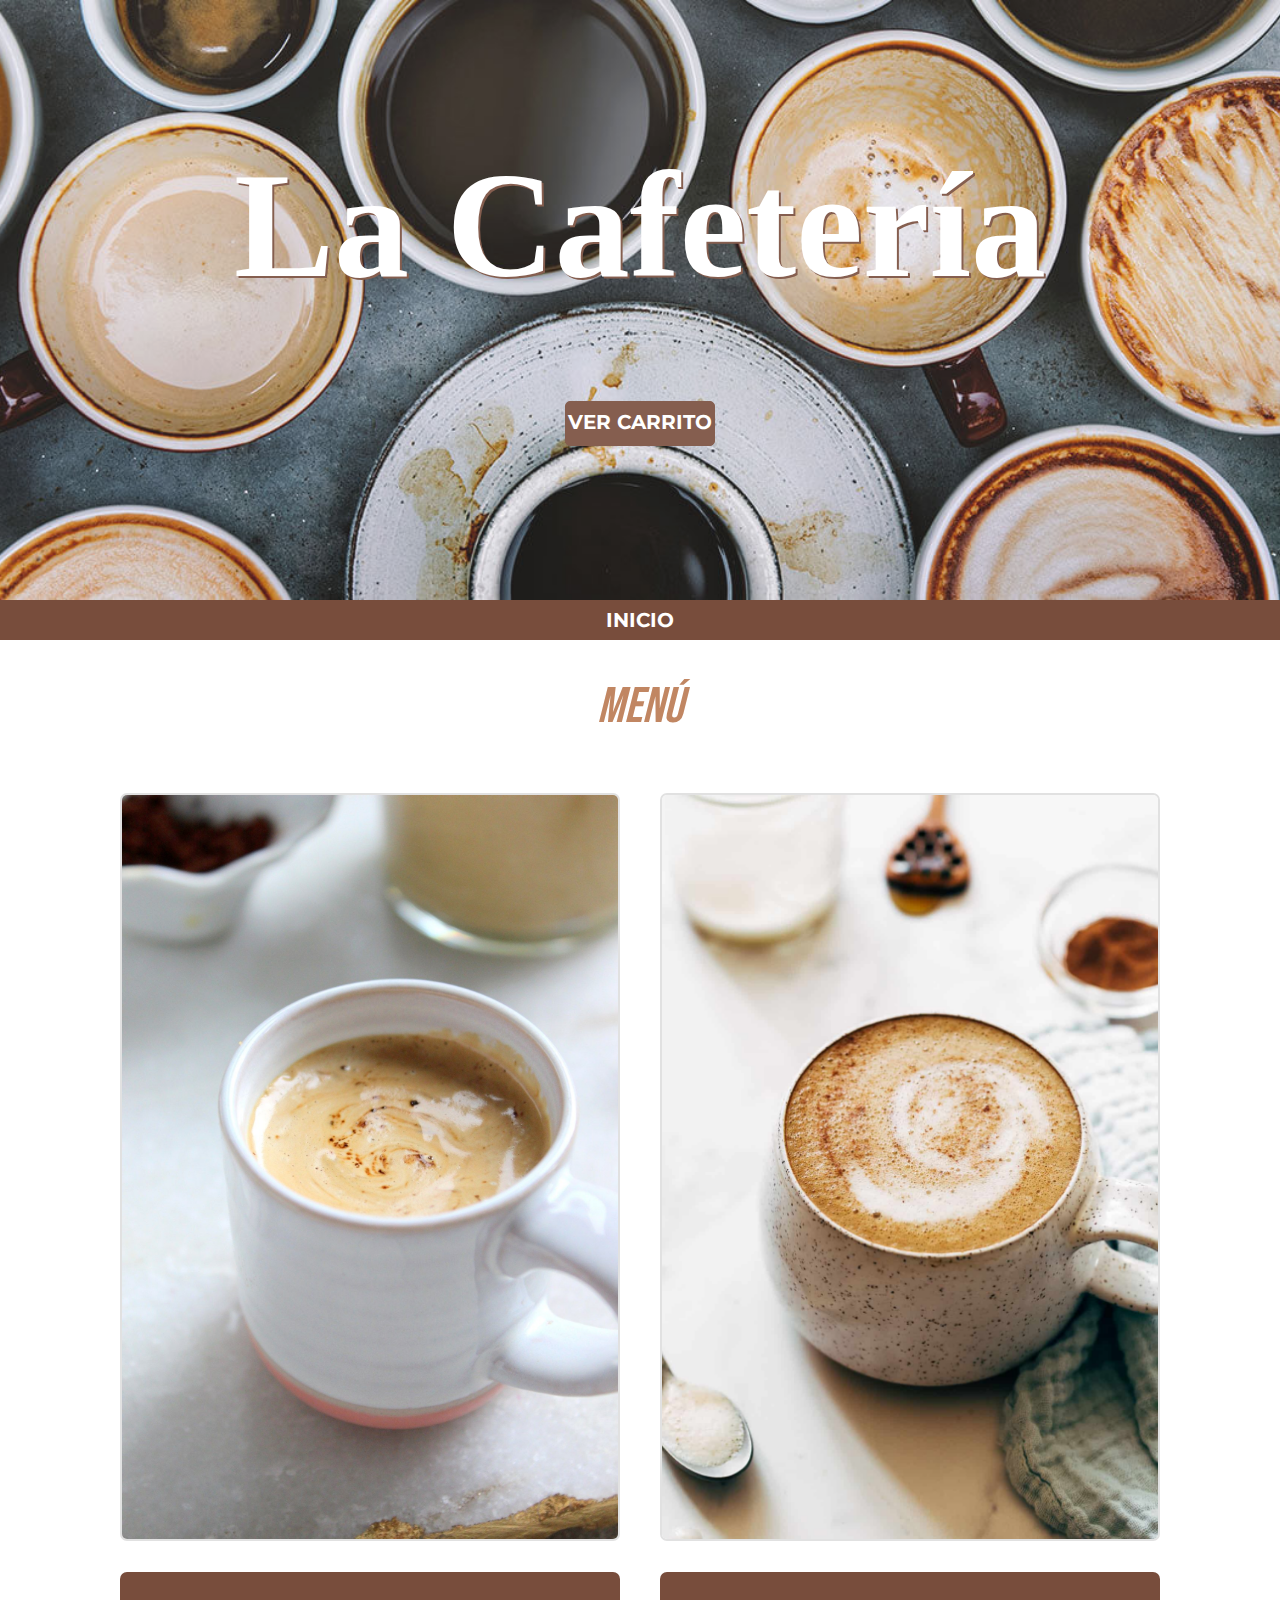
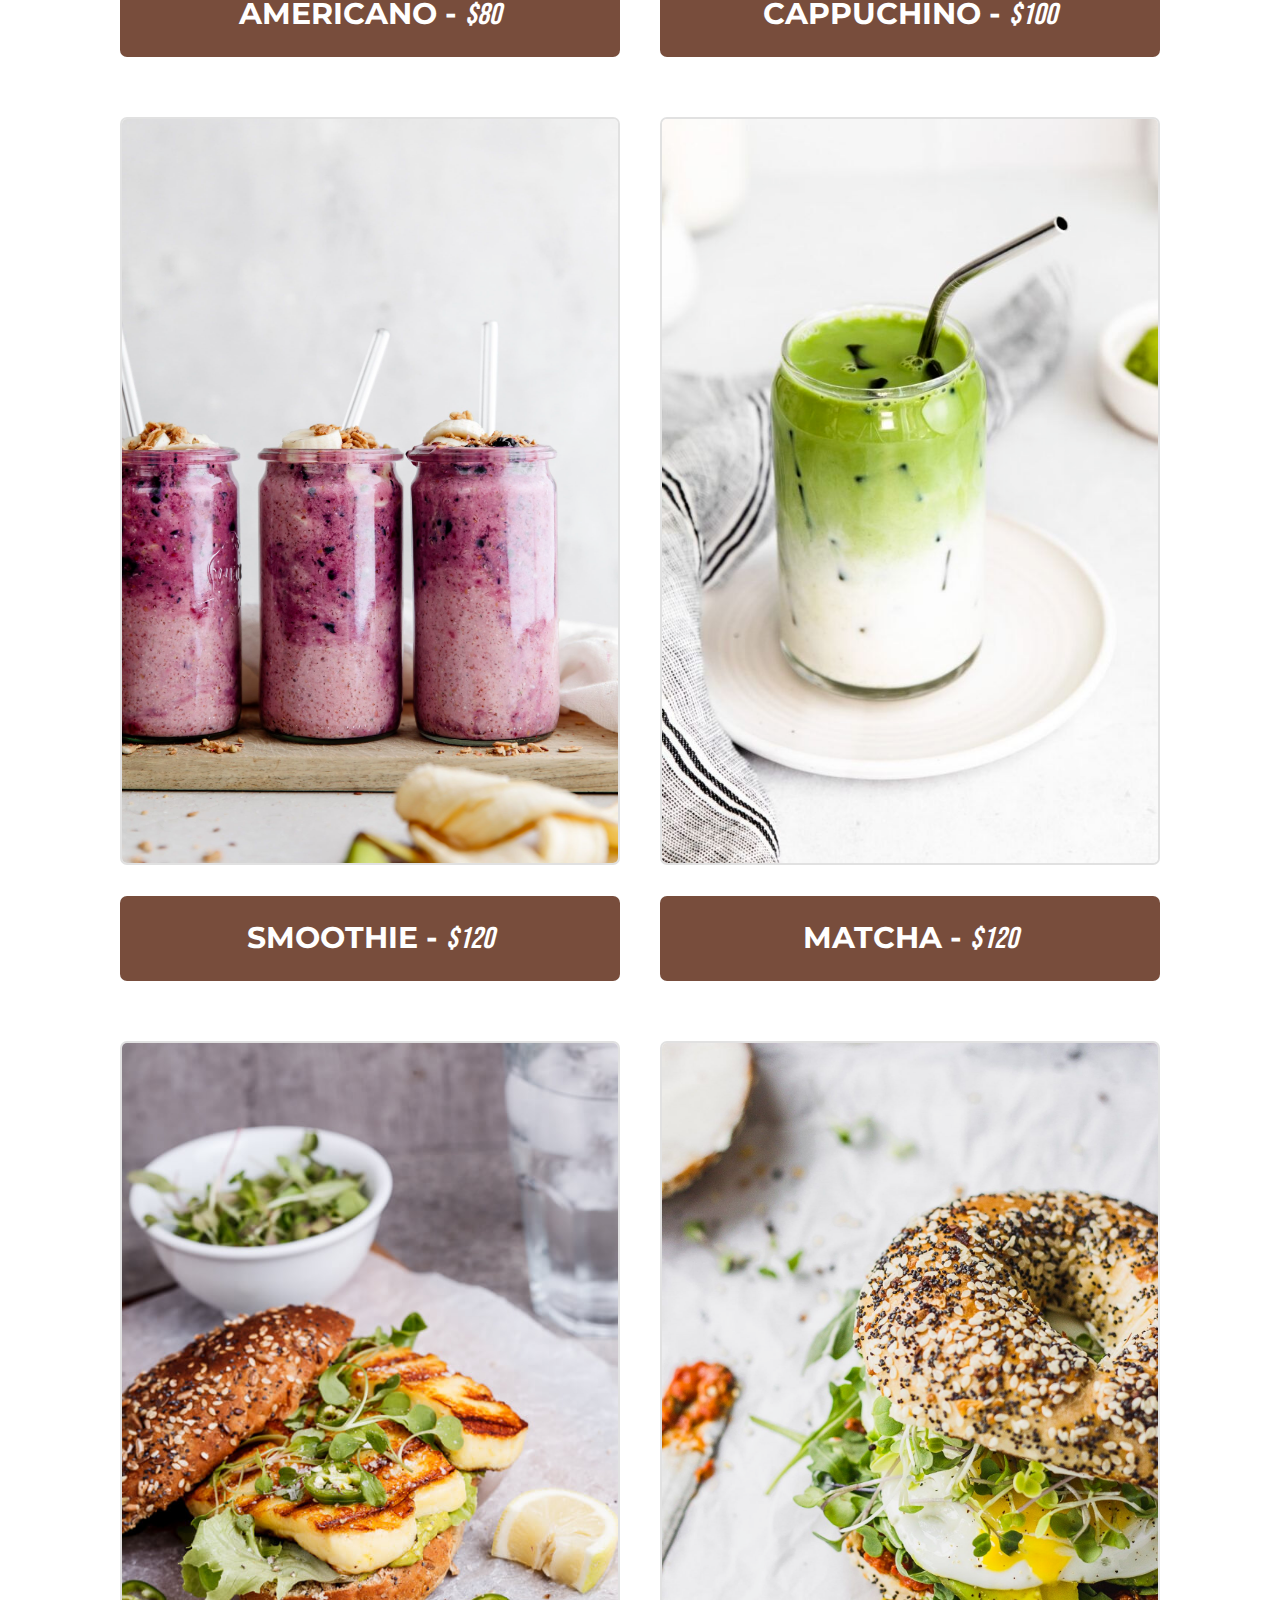
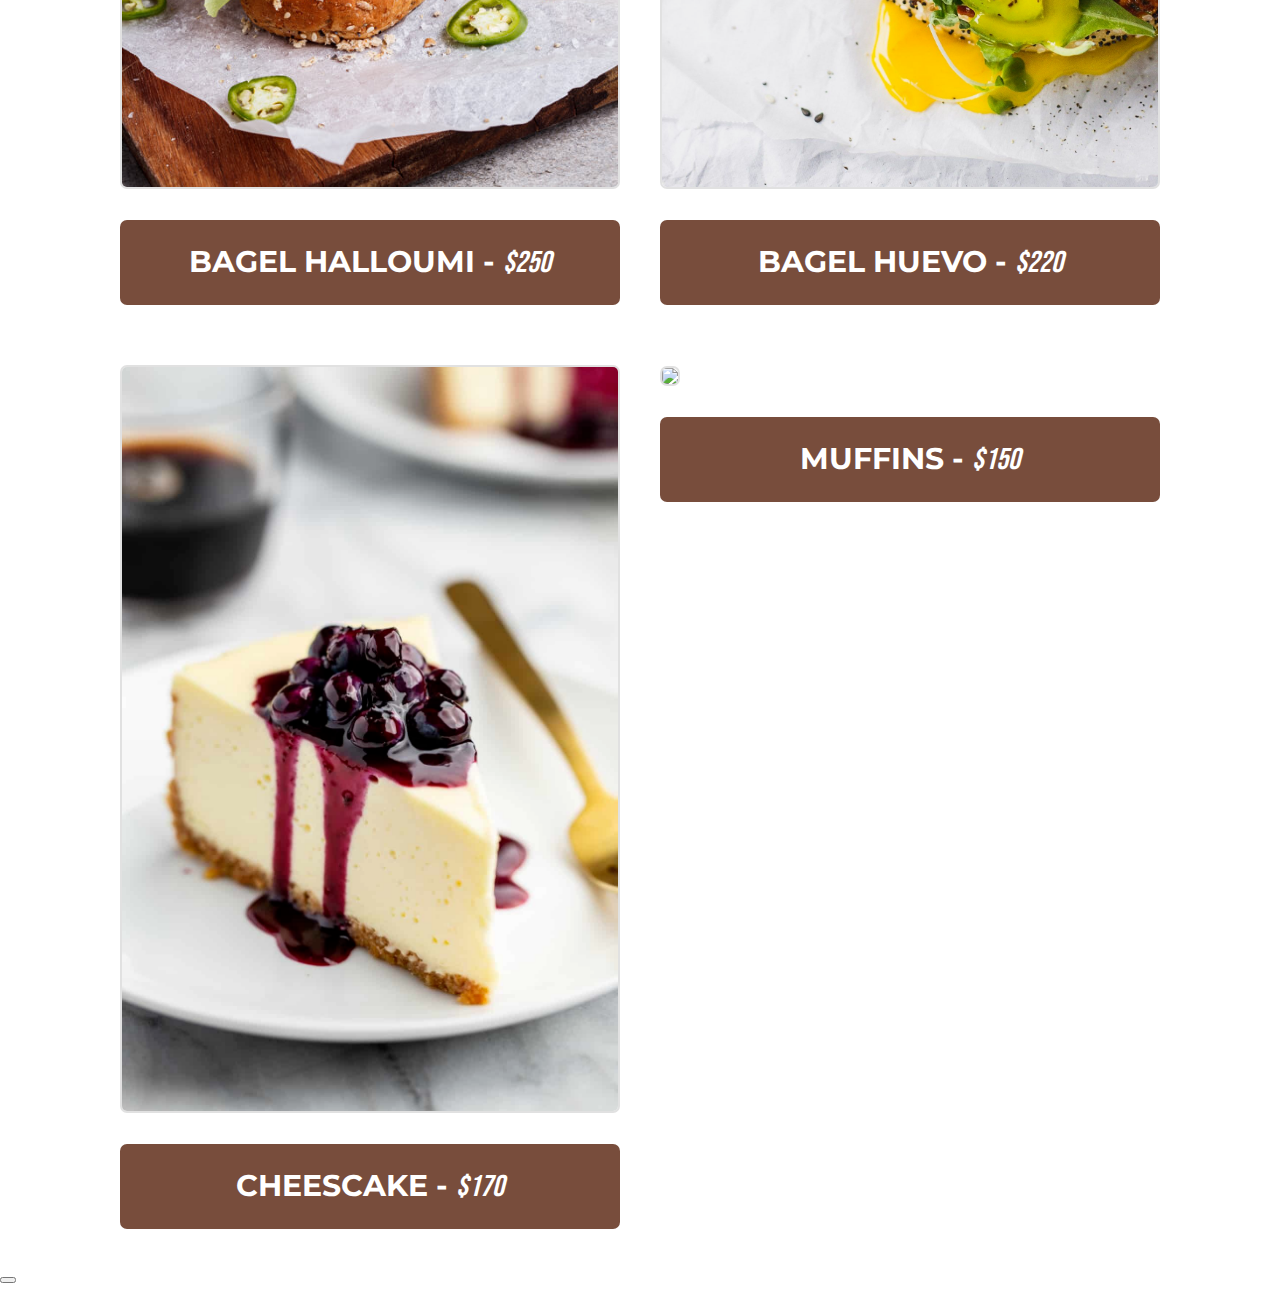
==== bebidasCalientes.html @ eb08eecf "Trabajo final. Tahhan Maria" ====
<!DOCTYPE html>
<html lang="en">
<head>
    <meta charset="UTF-8">
    <meta http-equiv="X-UA-Compatible" content="IE=edge">
    <meta name="viewport" content="width=device-width, initial-scale=1.0">
    <link rel="stylesheet" href="css/normalize.css">
    <link rel="stylesheet" href="css/styles.css">
    <link rel="preconnect" href="https://fonts.googleapis.com">
    <link rel="preconnect" href="https://fonts.gstatic.com" crossorigin>
    <link href="https://fonts.googleapis.com/css2?family=Bebas+Neue&family=Montserrat:ital,wght@1,200;1,300&display=swap" rel="stylesheet">
    <link rel="stylesheet" type="text/css" href="https://cdn.jsdelivr.net/npm/toastify-js/src/toastify.min.css">
    <title>La Cafetería</title>
</head>
<body>
    
    <header class="header">
        <a href="index.html">
            <h1 class="titulo__cafeteria">La Cafetería</h1>
        </a>
        
        <div id="verCarrito" class="caja-icon ">Ver Carrito </div>
    </header>

    
    <!-- <nav class="barra centrar-texto">
        <a href="BebidasCalientes.html" class="items__barra">Bebidas Calientes</a>
        <a href="BebidasFrias.html" class="items__barra">Bebidas Frías</a>
        <a href="Bagels.html" class="items__barra">Bagels</a>
        <a href="Dulces.html" class="items__barra">Dulces</a>
    </nav> -->

    <nav class="barra centrar-texto">
        <a href="index.html" class="items__barra">Inicio</a>
    </nav>


    <main class="contenedor">

        <div class="titulo-producto">
            <h2 class="fuente-producto">Menú</h2>
        </div>

        <section id="contenedorProductos" class="grid-conteiner">


        </section>
        
    </main>
    
    <div class="ventanaCarrito" id="ventanaCarrito">
        
    </div>
    <button class="" id="productoAgregado"></button>


    <script src="//cdn.jsdelivr.net/npm/sweetalert2@11"></script>
    <script src="https://cdn.jsdelivr.net/npm/bootstrap@5.2.2/dist/js/bootstrap.bundle.min.js" integrity="sha384-OERcA2EqjJCMA+/3y+gxIOqMEjwtxJY7qPCqsdltbNJuaOe923+mo//f6V8Qbsw3" crossorigin="anonymous"></script>
    <script type="text/javascript" src="https://cdn.jsdelivr.net/npm/toastify-js"></script>
    <script src="js/productos.js"></script>
    <script src="js/main.js"></script>
</body>
</html>
---- css/styles.css ----
:root{
    --fuenteHeading: "Pt Sans", sans-serif;
    --fuenteParrafos: "Open Sans", sans-serif;
    --fuenteLogo:'EB Garamond', serif;
    --fuenteItems: 'Bebas Neue', cursive;
    --fuente1: 'Bebas Neue', cursive;
    --fuente2: 'Montserrat', sans-serif;
 

    --primario: #784D3C;
    --blanco: #ffffff;
    --negro: #000000;
    --claro: #e1e1e1;
    --marroncito: #C18662;
    
}

html {
    box-sizing: border-box;
    font-size: 62.5%;
  }
  *, *:before, *:after {
    box-sizing: inherit;
  }
body{
    font-family: var(--fuenteParrafos);
    font-size: 1.6rem;
    line-height: 2;
}


@media (min-width: 769px) {
    .contenedor{
        max-width: 120rem;
        width: 900%;
        margin: 0 auto;
    }
    
}


a{
    text-decoration: none;
}

h1, h2, h3, h4{
    font-family: var(--fuenteHeading);
    line-height: 1.8rem;
}

h1{
    font-size: 4.8rem;
    line-height: 9rem;
}

@media (min-width: 768px) {
    h1{
        line-height: 15rem;
    }
    
}
h2 {
    font-size: 4rem;
    line-height: 5rem;
}

h3 {
    font-size: 3.2rem;
}

h4{
    font-size: 2.8rem;
}

img{
    max-width: 100%;
}


.no-margin{
    margin: 0;
}
.no-padding{
    padding: 0;
}
.centrar-texto{
    text-align: center;
}

.alinear-items{
    align-items: center;
}


.header{
    background-image: url(../img/contacto.jpg);
    background-position: center center;
    background-size: cover;
    height: 60rem;
    opacity: .9;
}

.titulo__cafeteria{
    color: var(--blanco);
    font-family: var(--fuenteLogo);
    font-size: 9rem;
    padding-top: 20rem;
    text-align: center;
    margin-top: 0;
    text-shadow: 2px 2px var(--primario);
    text-align: center;
}

@media (min-width: 1024px) {
    .titulo__cafeteria{
        color: var(--blanco);
        font-family: var(--fuenteLogo);
        padding-top: 22rem;
        font-size: 20rem;
        margin-top: 0;
        justify-content: center;
        align-items: center;
        text-align: center;
    }
}

@media (min-width: 768px) {
    .titulo__cafeteria{
        color: var(--blanco);
        font-family: var(--fuenteLogo);
        padding-top: 15rem; 
        font-size: 15rem;
        margin-top: 0;
        text-align: center;
    }
}


.barra{
    background-color: var(--primario);
    margin-bottom: 3rem;
    display: block;
    align-items: center;
}

.caja-icon{
    background-color: var(--primario);
    width: 15rem;
    height: 4.5rem;
    border-radius: .5rem;
    border: .1px solid #784D3C;
    font-size: 2rem;
    text-transform: uppercase;
    text-align: center;
    color: var(--blanco);
    font-family: var(--fuente2);
    font-weight: bold;
    text-shadow: .5px solid var(--primario);
    margin-left: 11rem;
}

.caja-icon:hover{
    background-color: #C18662;
    cursor: pointer;
}

@media (min-width: 768px) {
    
    .caja-icon{
        width: min( 15rem, 100%);
        margin: 0 auto;
    }
    
}

@media (min-width: 1024px) {
    
    .caja-icon{
        width: min( 15rem, 100%);
        margin: 0 auto;
    }
    
}

.items__barra{
    color: var(--blanco);
    text-transform: uppercase;
    text-decoration: none;
    font-size: 2rem;
    font-family: var(--fuente2);
    font-weight: bold;
    display: block;
    align-items: center;
}

.items__barra:hover{
    background-color: var(--marroncito);
}


.menu__barra{
    color: var(--blanco);
    text-transform: uppercase;
    text-decoration: none;
    font-size: 2rem;
    font-family: var(--fuente2);
    font-weight: bold;
}

@media (min-width: 768px) {
    .barra{
        display: flex;
        justify-content: space-around;
        padding: 0 2rem;
    }
}


@media (min-width: 769px) {
    .barra{
        display: flex;
        justify-content: space-around;
        padding: 0 15rem;
        
    }
}


.titulo-producto{
    color: #C18662;
    text-align: center;
    }

.fuente-producto{
    font-family: var(--fuente1);
    font-size: 5rem;
    font-weight: 400;
    font-style: italic;
} 

.precio{
    font-family: var(--fuente1);
    font-size: 3rem;
    font-weight: 400;
    font-style: italic;

}

.grid-conteiner{
    margin: 2rem;
}
@media (min-width: 769px) {
    .grid-conteiner{
        display: grid;
        grid-template-columns: repeat(2, 1fr);
        grid-template-rows: repeat(2, 1fr);
        gap: 5rem;
        margin: 5rem 5rem;
        align-content: center;
        justify-content: center;
    
    }
}


@media (min-width: 768px) {
    .grid-conteiner{
        display: grid;
        grid-template-columns: repeat(2, 1fr);
        grid-template-rows: repeat(2, 1fr);
        gap: 4rem;
        margin: 3rem 8rem;
        align-content: center;
        justify-content: center;
    }
}

.item-border{
    border: 2px solid var(--claro);
    border-radius: .7rem;
}

.grid-item{
    margin-top: 2rem;
}


.boton{
    background-color: var(--primario);
    color: var(--blanco);
    padding: .3rem;
    border-radius: .7rem;
    margin-top: 2rem;
}

.boton:hover{
    background-color: var(--marroncito);
    cursor: pointer;
}

.boton-font{
    color: var(--blanco);
    font-family: var(--fuente2);
    text-align: center;
    font-style: normal;
    text-transform: uppercase;
    font-weight: bold;
    font-size: 3rem;
}


.bienvenidos-font{
    font-family:var(--fuenteLogo);
    color: var(--marroncito);
    text-shadow: 0 0 var(--primario);
}

@media (min-width: 1024px) {
    .bienvenidos-font{
        font-family:var(--fuenteLogo);
        color: var(--marroncito);
        font-size: 7rem;
    }
}

.imagen-main{
    margin: .5rem;
}

.imagen{
    border-radius: 1rem;
}

@media (min-width: 1024px) {
    .imagen-main{
        margin: 0 2rem;
        align-items: center;

    }
}

@media (min-width: 769px) {
    .imagen-main{
        margin: 0 8rem;
        align-items: center;
      
    }
}


@media (min-width: 769px) {
    .info-grid{
        display: grid;
        grid-template-columns: repeat(3, 1fr);
        grid-row: auto;
        justify-content: center;
        align-content: center;
        gap: 2rem;
        width: auto;
        margin: 5rem 10rem;
        
        
    }
}

@media (min-width: 768px) {
    .info-grid{
        display: grid;
        grid-template-columns: repeat(3, 1fr);
        grid-row: auto;
        justify-content: center;
        align-content: center;
        gap: 2rem;
        width: auto;
        margin: 3rem auto;
        
    }
}

@media (min-width: 768px) {
    .info-item{
        text-align: center;
        border-right: .3rem solid var(--claro);
    }

    .info-item:last-of-type{
        border-right: none;
    }
   
}

.info-color{
    color: var(--marroncito);
    text-transform: uppercase;
    font-family: var(--fuenteParrafos);
    text-shadow: 0 0 var(--primario);
    line-height: 3rem; 
}

.barra-footer{
    background-color: var(--primario);
    margin-bottom: 0;
    
    
}

.flex-footer{
    display: flex;
    justify-content: flex-end;
    align-items: center;
    text-align: center;
    

}

.footer-font{
    color: var(--blanco);
    font-family: var(--fuenteLogo);
    font-size: 3rem;
    padding: 1rem;
    
   
}

.formulario fieldset{
    background-color: var(--claro);
    padding: 5rem;
    border: none;
    border-radius: 1rem;
    align-items: center;
    justify-content: center;
    text-align: center;
    width: min( 60rem, 100%);
    margin: 0 auto;
    
}

.formulario label{
    color: var(--blanco);
    font-family: var(--fuenteHeading);
    font-size: 2rem;
    text-shadow: .5rem solid var(--primario);

}

.formulario legend{
    color: var(--blanco);
    font-size: 3rem;
    text-align: center;
    padding-top: 3rem;
    text-transform: uppercase;
}

.boton-campo{
    color: var();
}

.ventanaCarrito{
    width: 80%;
    margin: 0 10%;
    max-height: 88vh;
    color: var(--blanco);
    background-color: var(--marroncito);
    display: flex;
    flex-direction: column;
    align-items: center;
    position: fixed;
    overflow: auto;
    z-index: 9;
    top: 12vh;
    scrollbar-color: none;
    border-radius: 1rem;
    box-shadow: 1rem solid var(--negro);
}

.ventanaCarrito::-webkit-scrollbar{
    display: none;
}

.carrito-head{
    display: flex;
    justify-content: space-around;
    background-color: var(--primario);
    color: var(--blanco);
    width: 100%;
}

.carrito-titulo{
    justify-self: start;
    font-family: var(--fuenteLogo);
}

.carrito-boton{
    cursor: pointer;
}

@media (min-width: 768px) {
    .ventanaCarrito > .contenido-carrito{
        display: flex;
        flex-direction: row;
        justify-content: space-around;
        align-items: center;
        width: 70%;
        margin: 10px;
    }    
    
}
.ventanaCarrito > .contenido-carrito{
    display: flex;
    flex-direction: row;
    justify-content: space-around;
    align-items: center;
    width: 70%;
    margin: 10px;
}

.ventanaCarrito > div > img{
    height: 50px;
    width: 50px;
}


@media (min-width: 768px) {
    .ventanaCarrito > div > img{
        height: 120px;
        width: 120px;
    }
}

.borrar-producto{
    cursor: pointer;
    font-size: 1rem;
}

@media (min-width: 768px) {
    .borrar-producto{
        cursor: pointer;
        font-size: 3rem;
    }
    
}

.tottal-carrito{
    font-size: 15px;
    padding: 10px;
    text-align: center;
    padding-top: 10px;
    font-family: var(--fuenteLogo);
    

}
@media (min-width: 768px) {
    .total-carrito{
        font-size: 28px;
        padding: 20px;
        text-align: center;
        padding-top: 20px;
        font-family: var(--fuenteLogo);
    }
    
}


.restar{
    cursor: pointer;
    font-size: 2rem;
}

@media (min-width: 768px) {
    .restar{
        cursor: pointer;
        font-size: 5rem;
    }
}

.sumar{
    cursor: pointer;
    font-size: 2rem;
}

@media (min-width: 768px) {
    .sumar{
        cursor: pointer;
        font-size: 4rem;
    }
    
}

.botonFinalizarCompra{
    width: 30rem;
    background-color: var(--blanco);
    border-radius: .5rem;
    border-color: 2rem solid var(--primario);
    color: #000000;
    text-align: center;
    font-family: var(--fuenteItems);
    margin-bottom: 3rem;
    font-size: 3rem;
    cursor: pointer;
}

.nombre{
    margin: 1rem;

}

#map {
	height: 500px;
	width: 100%;
}
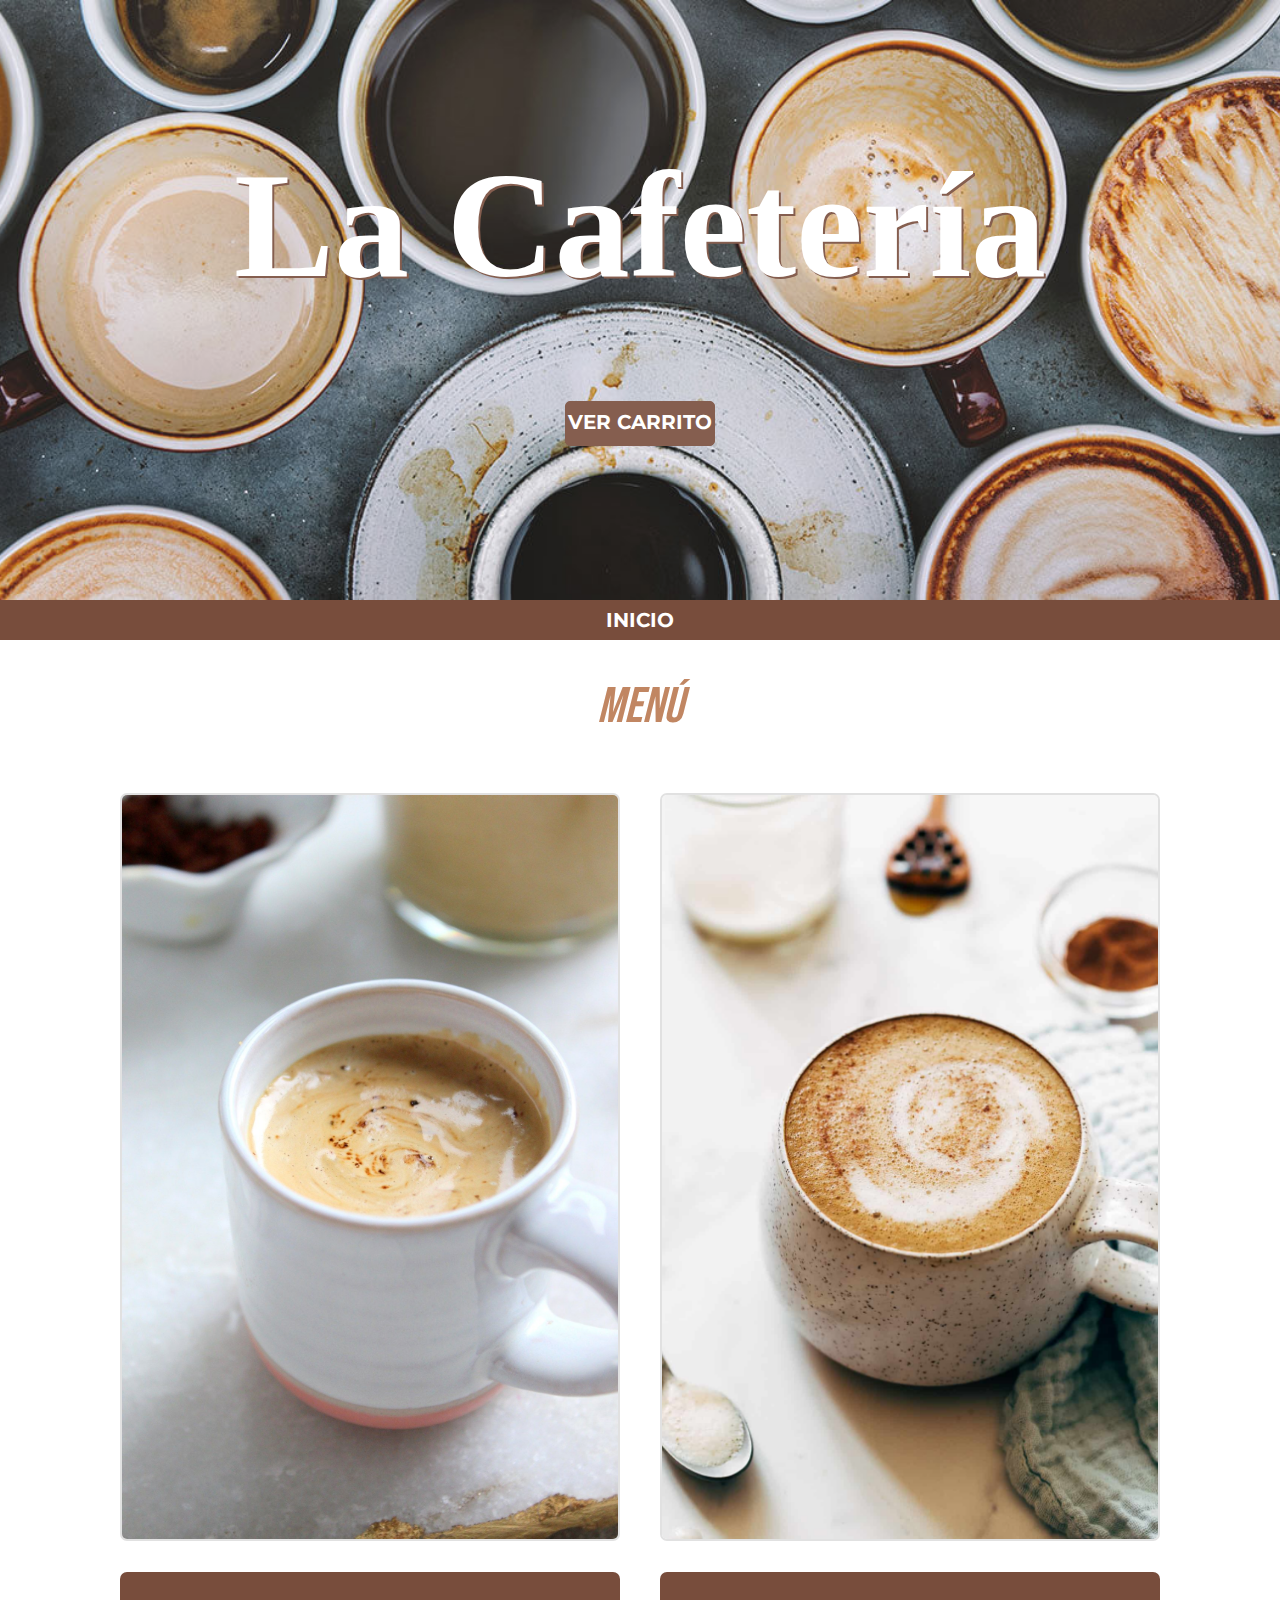
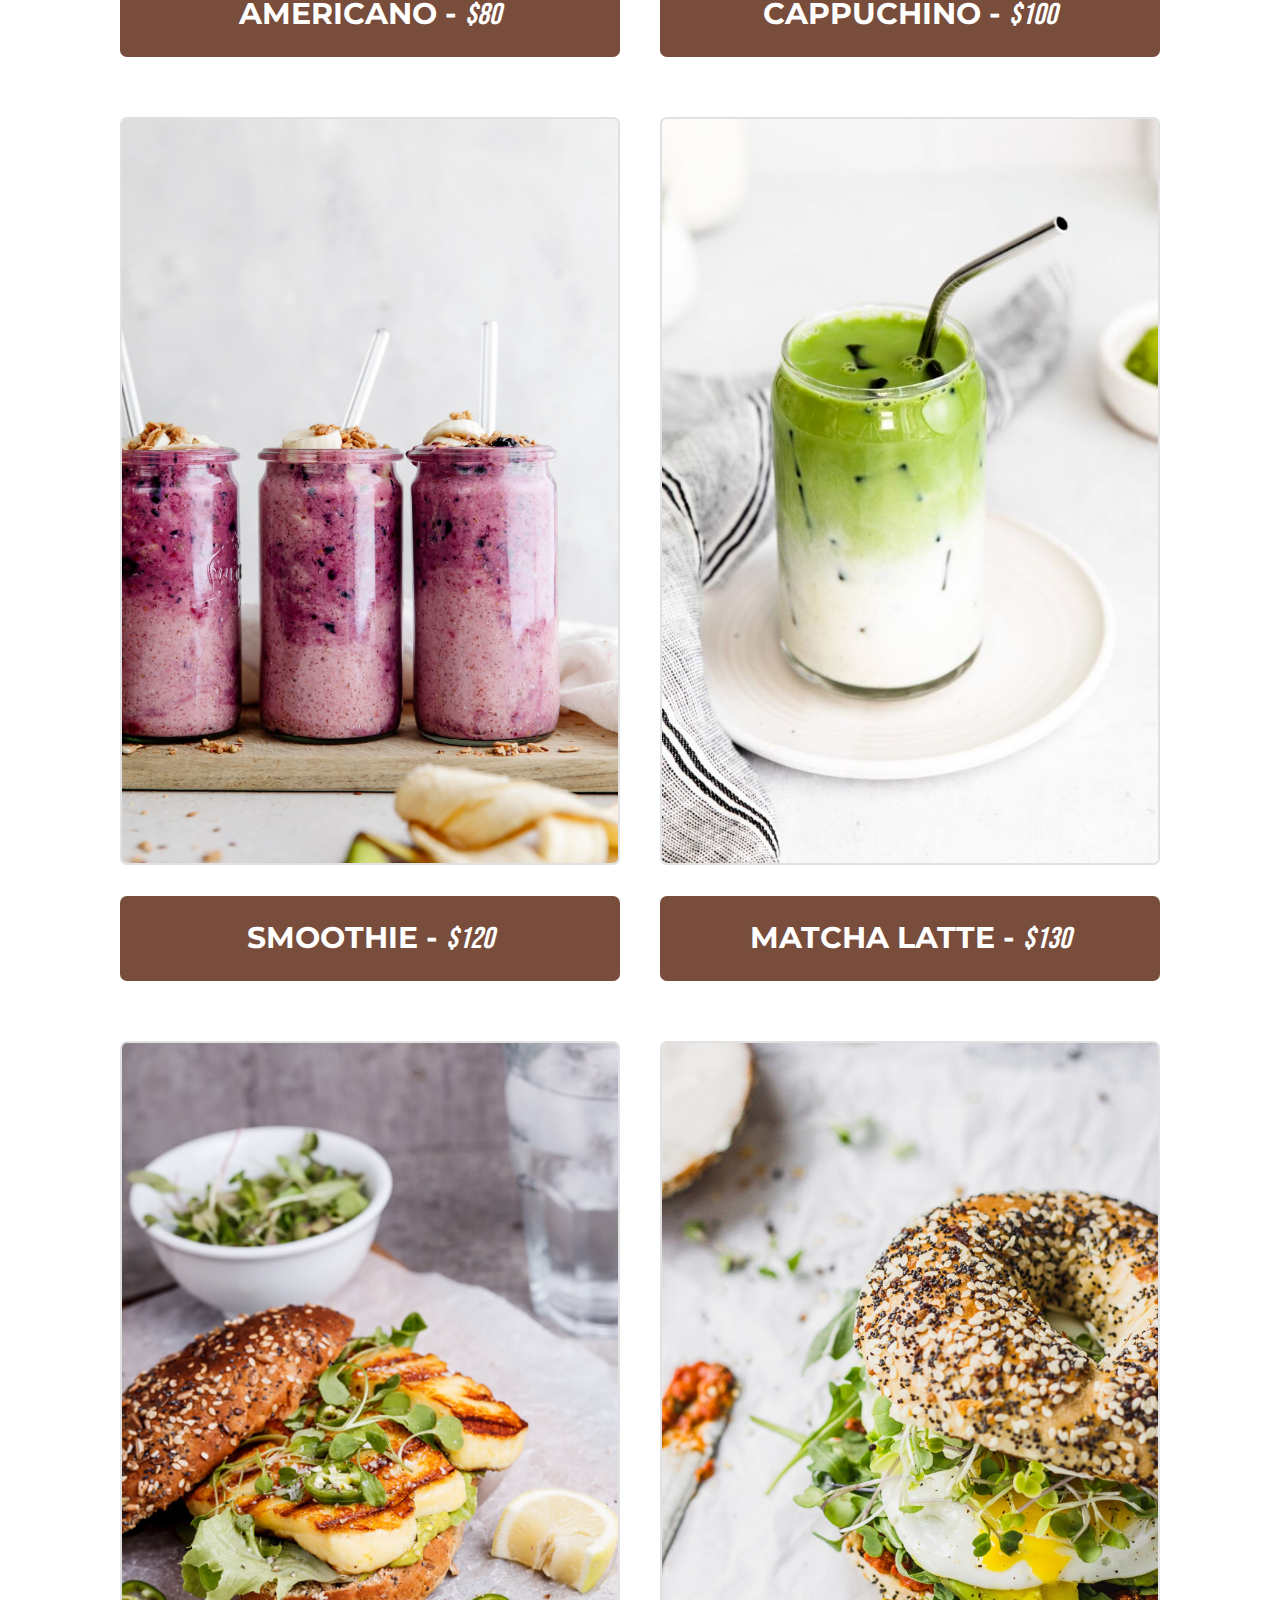
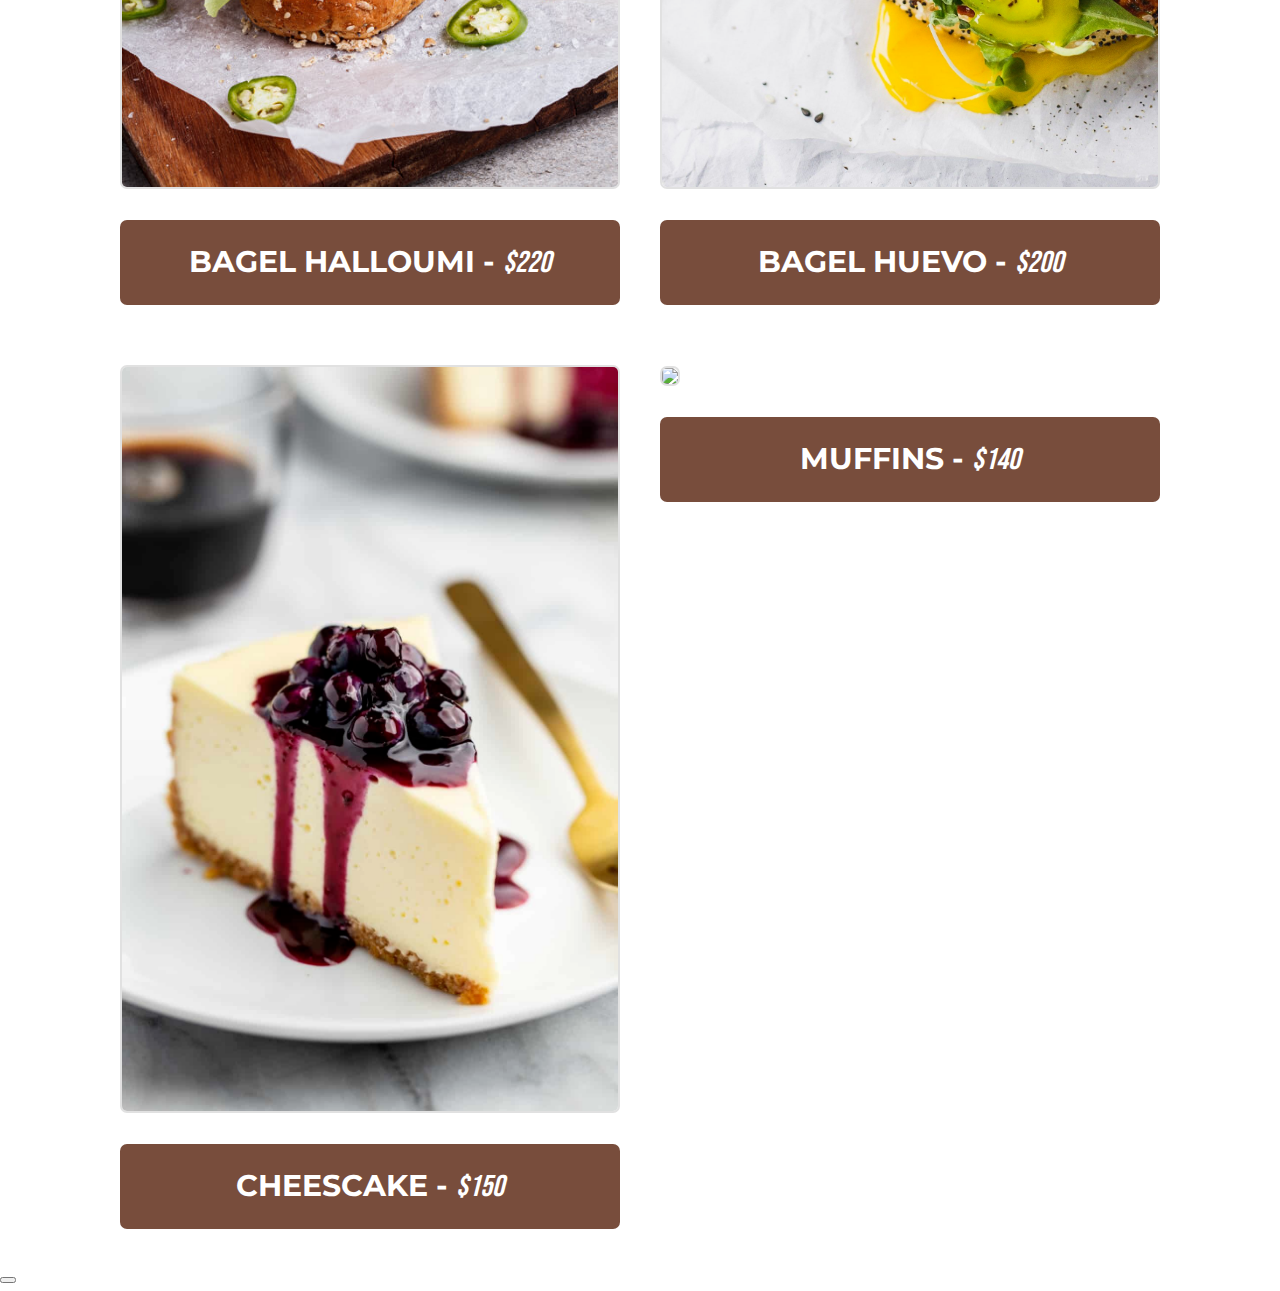
==== commit 05c0a494: "Trabajo Final. Tahhan Maria Agustina" ====
--- a/bebidasCalientes.html
+++ b/bebidasCalientes.html
@@ -42,6 +42,7 @@
         </div>
 
         <section id="contenedorProductos" class="grid-conteiner">
+            
 
 
         </section>
@@ -57,7 +58,7 @@
     <script src="//cdn.jsdelivr.net/npm/sweetalert2@11"></script>
     <script src="https://cdn.jsdelivr.net/npm/bootstrap@5.2.2/dist/js/bootstrap.bundle.min.js" integrity="sha384-OERcA2EqjJCMA+/3y+gxIOqMEjwtxJY7qPCqsdltbNJuaOe923+mo//f6V8Qbsw3" crossorigin="anonymous"></script>
     <script type="text/javascript" src="https://cdn.jsdelivr.net/npm/toastify-js"></script>
-    <script src="js/productos.js"></script>
+    <script src="/json/productos.json"></script>
     <script src="js/main.js"></script>
 </body>
 </html>